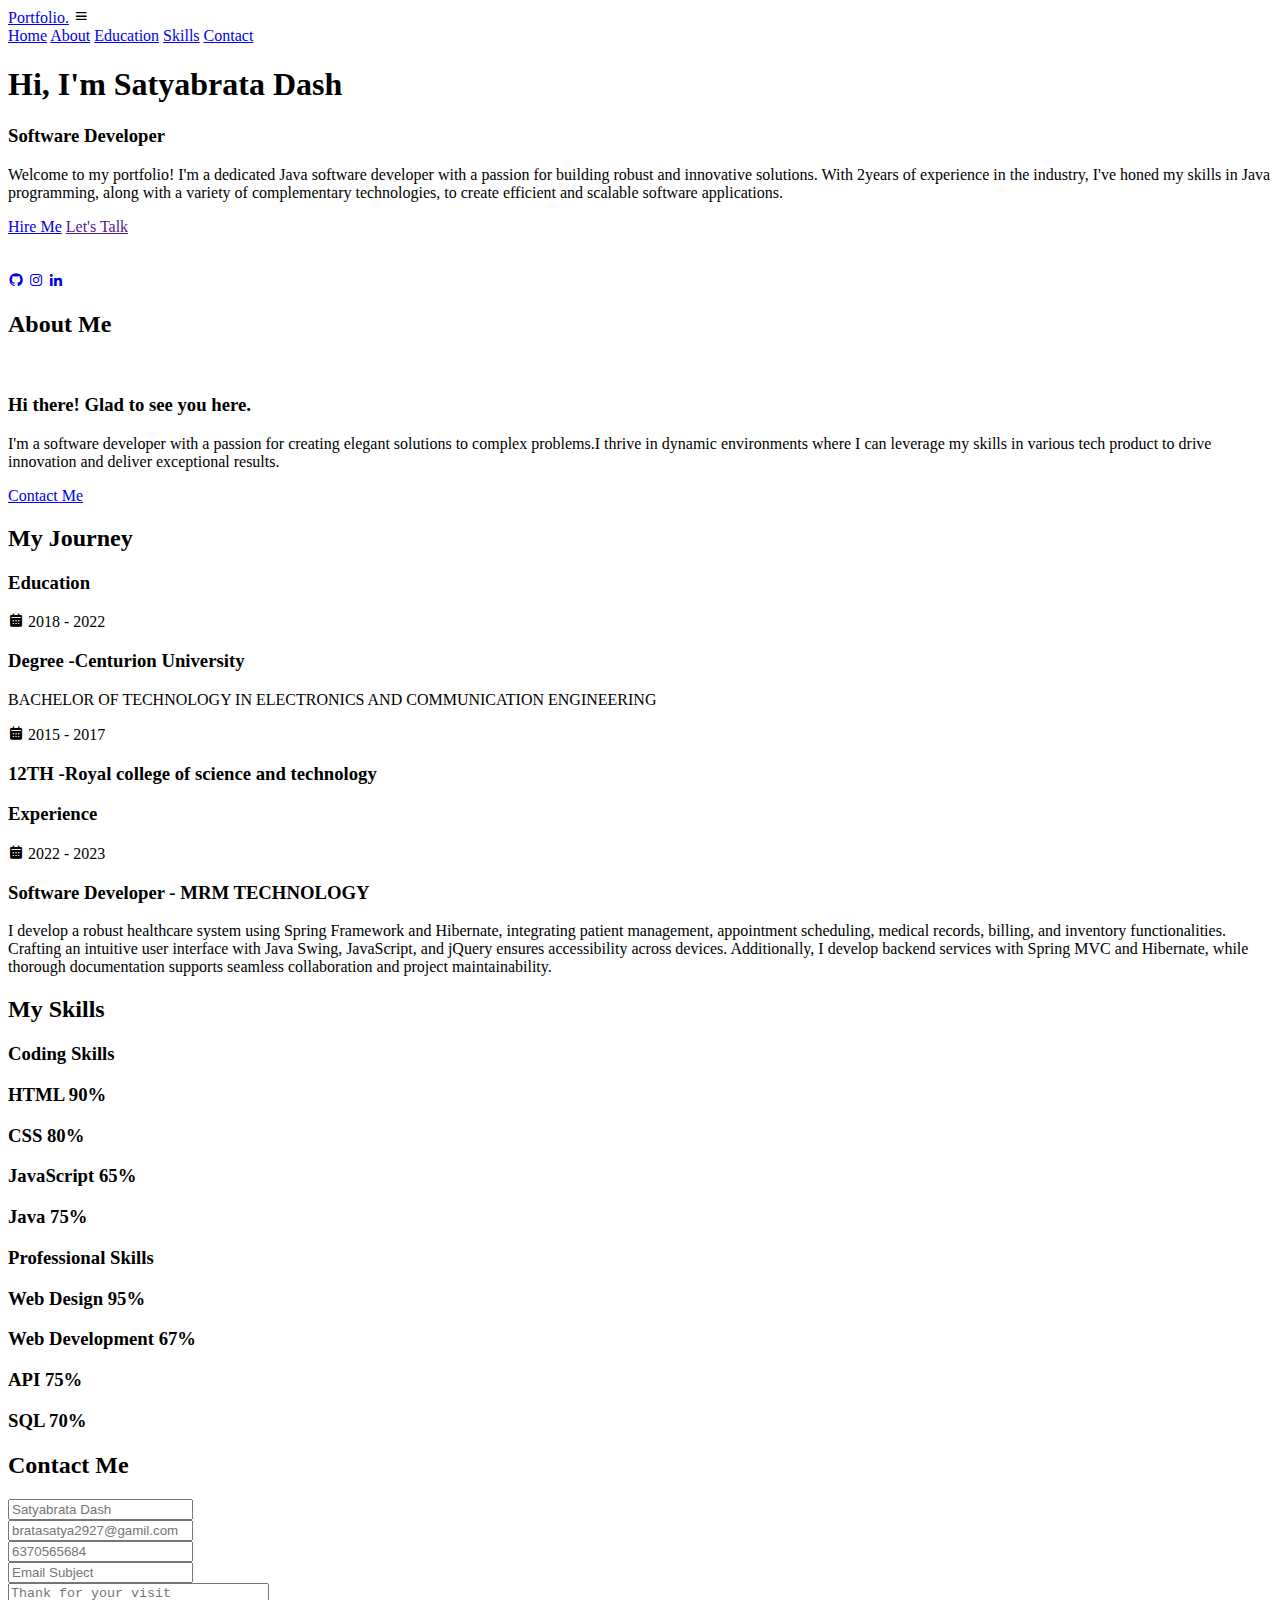
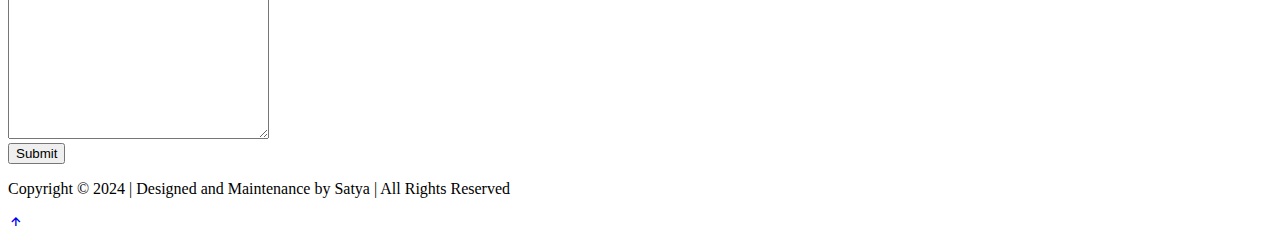
==== index.html @ 070aeceb "added" ====
<!DOCTYPE html>
<html lang="en">

<head>
    <meta charset="UTF-8">
    <meta http-equiv="X-UA-Compatible" content="IE=edge">
    <meta name="viewport" content="width=device-width, initial-scale=1.0">
    <title>Responsive Personal Potfolio</title>

    <link rel="stylesheet" href="style.css">

    <!-- box icons -->
    <link href='https://unpkg.com/boxicons@2.1.4/css/boxicons.min.css' rel='stylesheet'>
</head>

<body>

    <!-- header design -->
    <header class="header">
        <a href="#" class="logo">Portfolio.<span class="animate" style="--i:1;"></span></a>

        <div class="bx bx-menu" id="menu-icon"><span class="animate" style="--i:2;"></span></div>

        <nav class="navbar">
            <a href="#home" class="active">Home</a>
            <a href="#about">About</a>
            <a href="#education">Education</a>
            <a href="#skills">Skills</a>
            <a href="#contact">Contact</a>

            <span class="active-nav"></span>
            <span class="animate" style="--i:2;"></span>
        </nav>
    </header>

    <!-- home section design -->
    <section class="home show-animate" id="home">
        <div class="home-content">
            <h1>Hi, I'm <span>Satyabrata Dash</span><span class="animate" style="--i:2;"></span></h1>
            <div class="text-animate">
                <h3>Software Developer</h3>
                <span class="animate" style="--i:3;"></span>
               
            </div>
            <p>Welcome to my portfolio! I'm a dedicated Java software developer with a passion for building robust and innovative solutions. With 2years of experience in the industry, I've honed my skills in Java programming, along with a variety of complementary technologies, to create efficient and scalable software applications.
                <span class="animate" style="--i:4;"></span>
            </p>

            <div class="btn-box">
                <a href="images/resume.jpg" class="btn">Hire Me</a>
                <a href="" class="btn">Let's Talk</a>
                <span class="animate" style="--i:5;"></span>
            </div>
        </div>
        <br> <br>

        <div class="home-sci">
            <a href="https://github.com/Satya2929"><i class='bx bxl-github'></i></a>
            <a href="https://www.instagram.com/?hl=en"><i class='bx bxl-instagram'></i></a>
            <a href="https://www.linkedin.com/in/satyabrata-dash-37605822b/"><i class='bx bxl-linkedin'></i></a>
            <span class="animate" style="--i:6;"></span>
        </div>

        <div class="home-imgHover"></div>
        <span class="animate home-img" style="--i:7;"></span>
    </section>

    <!-- about section design -->
    <section class="about" id="about">
        <h2 class="heading">About <span>Me</span><span class="animate scroll" style="--i:1;"></span></h2>

        <div class="about-img">
            <img src="images/sa.jpg" alt="">
            <span class="circle-spin"></span>
            <span class="animate scroll" style="--i:2;"></span>
        </div>

        <div class="about-content">
            <h3>Hi there! Glad to see you here.<span class="animate scroll" style="--i:3;"></span></h3>
            <p>I'm a software developer with a passion for creating elegant solutions to complex problems.I thrive in dynamic environments where I can leverage my skills in various tech product  to drive innovation and deliver exceptional results.
                <span class="animate scroll" style="--i:4;"></span>
            </p>

            <div class="btn-box btns">
                <a href="#contact" class="btn">Contact Me</a>
                <span class="animate scroll" style="--i:5;"></span>
            </div>
        </div>
    </section>

    <!-- education section design -->
    <section class="education" id="education">
        <h2 class="heading">My <span>Journey</span><span class="animate scroll" style="--i:1;"></span></h2>

        <div class="education-row">
            <div class="education-column">
                <h3 class="title">Education<span class="animate scroll" style="--i:2;"></span></h3>

                <div class="education-box">
                    <div class="education-content">
                        <div class="content">
                            <div class="year"><i class='bx bxs-calendar'></i> 2018 - 2022</div>
                            <h3> Degree -Centurion University</h3>
                            <p>BACHELOR OF TECHNOLOGY IN ELECTRONICS AND COMMUNICATION ENGINEERING </p>
                        </div>
                    </div>

                    <div class="education-content">
                        <div class="content">
                            <div class="year"><i class='bx bxs-calendar'></i> 2015 - 2017</div>
                            <h3>12TH -Royal college of science and technology</h3>
                            
                        </div>
                    </div>

                  

                    <span class="animate scroll" style="--i:3;"></span>
                </div>
            </div>

            <div class="education-column">
                <h3 class="title">Experience<span class="animate scroll" style="--i:5;"></span></h3>

                <div class="education-box">
                    <div class="education-content">
                        <div class="content">
                            <div class="year"><i class='bx bxs-calendar'></i> 2022 - 2023</div>
                            <h3>Software Developer - MRM TECHNOLOGY</h3>
                            <p>I develop a robust healthcare system using Spring Framework and Hibernate, integrating patient management, appointment scheduling, medical records, billing, and inventory functionalities. Crafting an intuitive user interface with Java Swing, JavaScript, and jQuery ensures accessibility across devices. Additionally, I develop backend services with Spring MVC and Hibernate, while thorough documentation supports seamless collaboration and project maintainability.</p>
                        </div>
                    </div>


                    <span class="animate scroll" style="--i:6;"></span>
                </div>
            </div>
        </div>
    </section>

    <!-- skills section design -->
    <section class="skills" id="skills">
        <h2 class="heading">My <span>Skills</span><span class="animate scroll" style="--i:1;"></span></h2>

        <div class="skills-row">
            <div class="skills-column">
                <h3 class="title">Coding Skills<span class="animate scroll" style="--i:2;"></span></h3>

                <div class="skills-box">
                    <div class="skills-content">
                        <div class="progress">
                            <h3>HTML <span>90%</span></h3>
                            <div class="bar"><span></span></div>
                        </div>

                        <div class="progress">
                            <h3>CSS <span>80%</span></h3>
                            <div class="bar"><span></span></div>
                        </div>

                        <div class="progress">
                            <h3>JavaScript <span>65%</span></h3>
                            <div class="bar"><span></span></div>
                        </div>

                        <div class="progress">
                            <h3>Java <span>75%</span></h3>
                            <div class="bar"><span></span></div>
                        </div>
                    </div>

                    <span class="animate scroll" style="--i:3;"></span>
                </div>
            </div>

            <div class="skills-column">
                <h3 class="title">Professional Skills<span class="animate scroll" style="--i:5;"></span></h3>

                <div class="skills-box">
                    <div class="skills-content">
                        <div class="progress">
                            <h3>Web Design <span>95%</span></h3>
                            <div class="bar"><span></span></div>
                        </div>

                        <div class="progress">
                            <h3>Web Development <span>67%</span></h3>
                            <div class="bar"><span></span></div>
                        </div>

                        <div class="progress">
                            <h3>API <span>75%</span></h3>
                            <div class="bar"><span></span></div>
                        </div>

                        <div class="progress">
                            <h3>SQL <span>70%</span></h3>
                            <div class="bar"><span></span></div>
                        </div>
                    </div>

                    <span class="animate scroll" style="--i:6;"></span>
                </div>
            </div>
        </div>
    </section>

    <!-- contact section design -->
    <section class="contact" id="contact">
        <h2 class="heading">Contact <span>Me</span><span class="animate scroll" style="--i:1;"></span></h2>

        <form action="#">
            <div class="input-box">
                <div class="input-field">
                    <input type="text" placeholder="Satyabrata Dash" required>
                    <span class="focus"></span>
                </div>
                <div class="input-field">
                    <input type="text" placeholder="bratasatya2927@gamil.com" required>
                    <span class="focus"></span>
                </div>

                <span class="animate scroll" style="--i:3;"></span>
            </div>
            <div class="input-box">
                <div class="input-field">
                    <input type="number" placeholder="6370565684" required>
                    <span class="focus"></span>
                </div>
                <div class="input-field">
                    <input type="text" placeholder="Email Subject" required>
                    <span class="focus"></span>
                </div>

                <span class="animate scroll" style="--i:5;"></span>
            </div>

            <div class="textarea-field">
                <textarea name="" id="" cols="30" rows="10" placeholder="Thank for your visit " required></textarea>
                <span class="focus"></span>

                <span class="animate scroll" style="--i:7;"></span>
            </div>

            <div class="btn-box btns">
                <button type="submit" class="btn">Submit</button>

                <span class="animate scroll" style="--i:9;"></span>
            </div>
        </form>
    </section>

    <!-- footer design -->
    <footer class="footer">
        <div class="footer-text">
            <p>Copyright &copy; 2024 | Designed and
                Maintenance by Satya | All
                Rights Reserved</p>

            <span class="animate scroll" style="--i:1;"></span>
        </div>

        <div class="footer-iconTop">
            <a href="#"><i class='bx bx-up-arrow-alt'></i></a>

            <span class="animate scroll" style="--i:3;"></span>
        </div>
    </footer>


    <script src="script.js"></script>
</body>

</html>
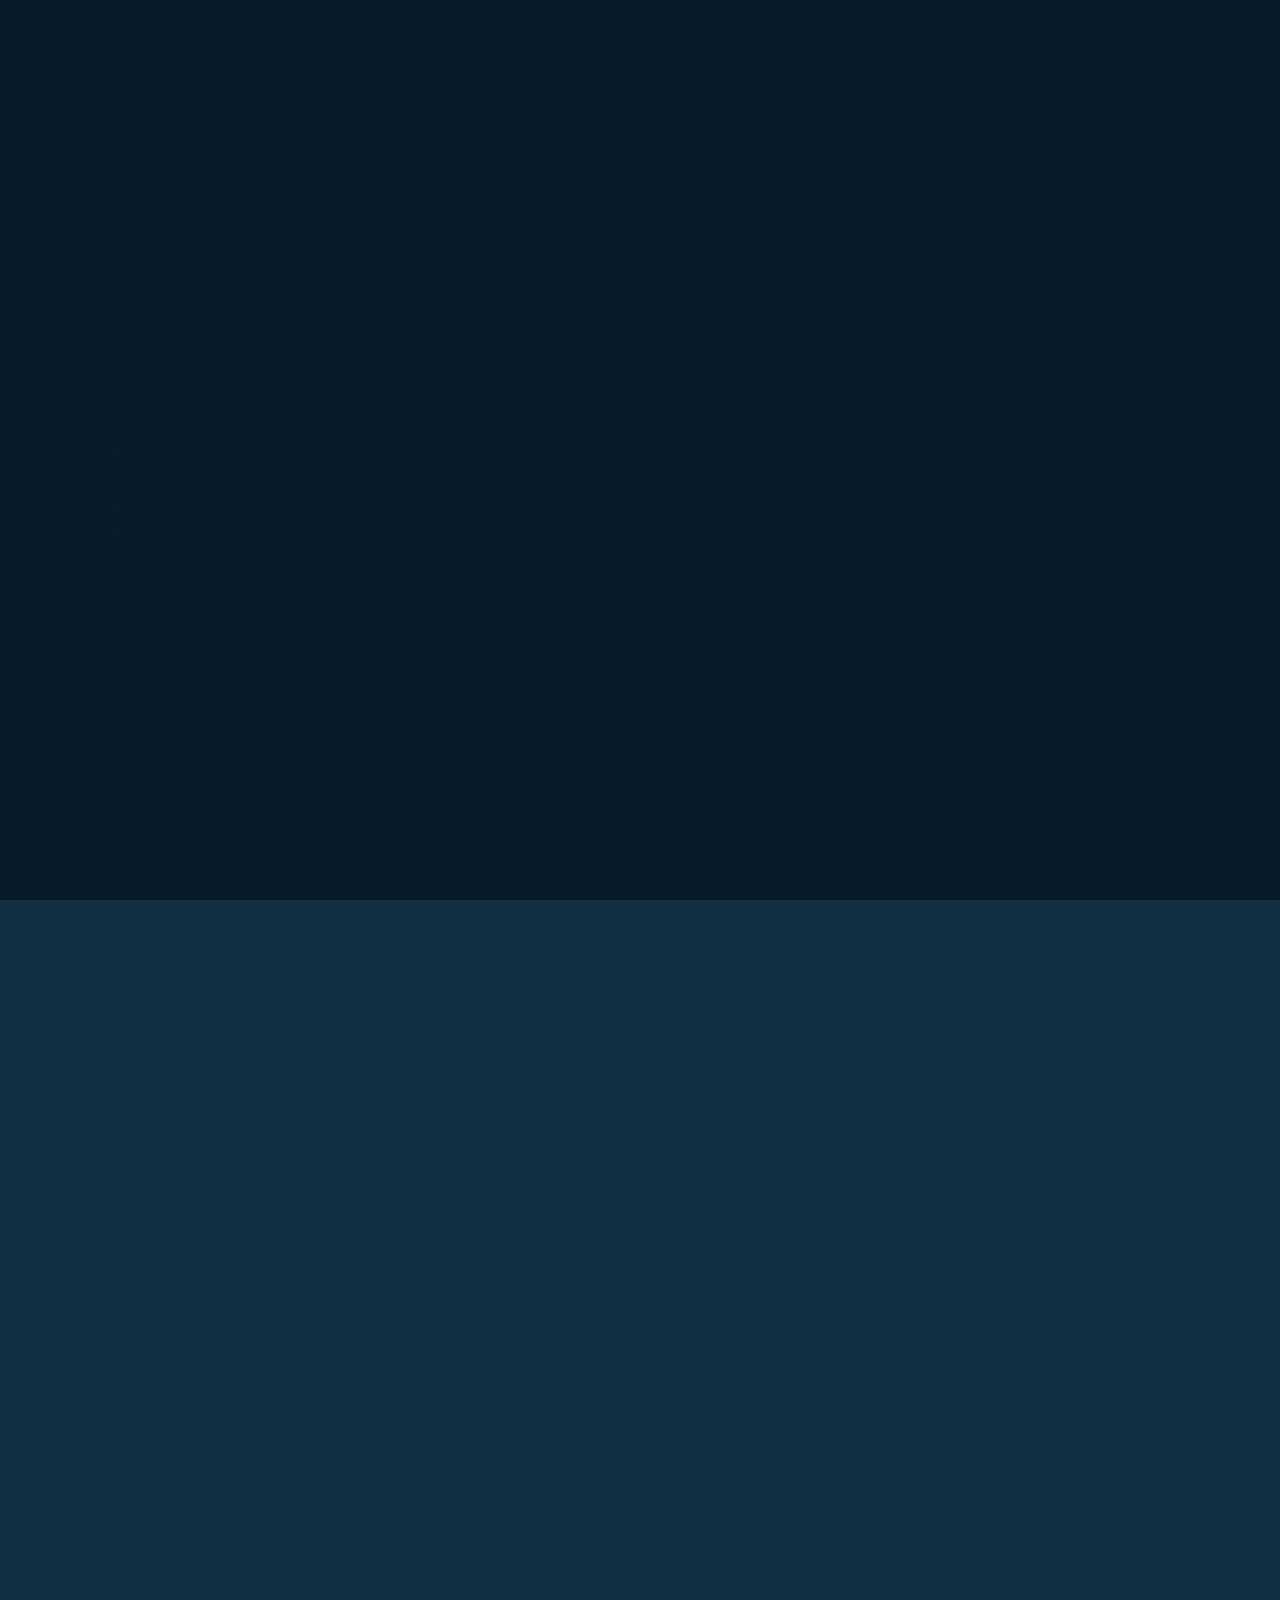
==== commit 7b66aee9: "Update index.html" ====
--- a/index.html
+++ b/index.html
@@ -47,7 +47,7 @@
             </p>
 
             <div class="btn-box">
-                <a href="images/resume.jpg" class="btn">Hire Me</a>
+                <a href="/images/resume.jpg" class="btn">Hire Me</a>
                 <a href="" class="btn">Let's Talk</a>
                 <span class="animate" style="--i:5;"></span>
             </div>
@@ -70,7 +70,7 @@
         <h2 class="heading">About <span>Me</span><span class="animate scroll" style="--i:1;"></span></h2>
 
         <div class="about-img">
-            <img src="images/sa.jpg" alt="">
+            <img src="/images/sa.jpg" alt="">
             <span class="circle-spin"></span>
             <span class="animate scroll" style="--i:2;"></span>
         </div>
@@ -271,4 +271,4 @@
     <script src="script.js"></script>
 </body>
 
-</html>+</html>
--- a/style.css
+++ b/style.css
@@ -0,0 +1,962 @@
+@import url('https://fonts.googleapis.com/css2?family=Poppins:wght@300;400;500;600;800;900&display=swap');
+
+* {
+    margin: 0;
+    padding: 0;
+    box-sizing: border-box;
+    text-decoration: none;
+    border: none;
+    outline: none;
+    scroll-behavior: smooth;
+    font-family: 'Poppins', sans-serif;
+}
+
+:root {
+    --bg-color: #081b29;
+    --second-bg-color: #112e42;
+    --text-color: #ededed;
+    --main-color: #00abf0;
+}
+
+html {
+    font-size: 62.5%;
+    overflow-x: hidden;
+}
+
+body {
+    background: var(--bg-color);
+    color: var(--text-color);
+}
+
+.header {
+    position: fixed;
+    top: 0;
+    left: 0;
+    width: 100%;
+    padding: 2rem 9%;
+    background: transparent;
+    display: flex;
+    justify-content: space-between;
+    align-items: center;
+    z-index: 100;
+    transition: .3s;
+}
+
+.header.sticky {
+    background: var(--bg-color);
+}
+
+.logo {
+    position: relative;
+    font-size: 2.5rem;
+    color: var(--text-color);
+    font-weight: 600;
+}
+
+.navbar {
+    position: relative;
+}
+
+.navbar a {
+    font-size: 1.7rem;
+    color: var(--text-color);
+    font-weight: 500;
+    margin-left: 3.5rem;
+    transition: .3s;
+}
+
+.navbar a:hover,
+.navbar a.active {
+    color: var(--main-color);
+}
+
+#menu-icon {
+    position: relative;
+    font-size: 3.6rem;
+    color: var(--text-color);
+    cursor: pointer;
+    display: none;
+}
+
+section {
+    min-height: 100vh;
+    padding: 10rem 9% 2rem;
+}
+
+.home {
+    display: flex;
+    align-items: center;
+    padding: 0 9%;
+    background: url('/images/home.jpg') no-repeat;
+
+    background-position: center;
+}
+
+.home-content {
+    max-width: 60rem;
+    z-index: 99;
+}
+
+.home-content h1 {
+    position: relative;
+    display: inline-block;
+    font-size: 5.12rem; /* change here */
+    font-weight: 700;
+    line-height: 1.3;
+}
+
+.home-content h1 span {
+    color: var(--text-color);
+}
+
+.home-content .text-animate {
+    position: relative;
+    width: 32.8rem;
+}
+
+.home-content .text-animate h3 {
+    /* change here */
+    font-size: 3.05rem;
+    font-weight: 700;
+    color: transparent;
+    -webkit-text-stroke: .7px var(--main-color);
+    background-image: linear-gradient(var(--main-color), var(--main-color));
+    background-repeat: no-repeat;
+    -webkit-background-clip: text;
+    background-position: -33rem 0;
+}
+
+.home.show-animate .home-content .text-animate h3 {
+    animation: homeBgText 6s linear infinite;
+    animation-delay: 2s;
+}
+
+.home-content .text-animate h3::before {
+    content: '';
+    position: absolute;
+    top: 0;
+    left: 0;
+    width: 0;
+    height: 100%;
+    border-right: 2px solid var(--main-color);
+    z-index: -1;
+}
+
+.home.show-animate .home-content .text-animate h3::before {
+    animation: homeCursorText 6s linear infinite;
+    animation-delay: 2s;
+}
+
+.home-content p {
+    position: relative;
+    font-size: 1.6rem;
+    margin: 2rem 0 4rem;
+}
+
+.btn-box {
+    position: relative;
+    display: flex;
+    justify-content: space-between;
+    width: 34.5rem;
+    height: 4rem;
+}
+
+.btn-box .btn {
+    position: relative;
+    display: inline-flex;
+    justify-content: center;
+    align-items: center;
+    width: 13rem;
+    height: 100%;
+    background: var(--main-color);
+    border: .2rem solid var(--main-color);
+    border-radius: .8rem;
+    font-size: 1.8rem;
+    font-weight: 600;
+    letter-spacing: .1rem;
+    color: var(--bg-color);
+    z-index: 1;
+    overflow: hidden;
+    transition: .5s;
+}
+
+.btn-box .btn:hover {
+    color: var(--main-color);
+}
+
+.btn-box .btn:nth-child(2) {
+    background: transparent;
+    color: var(--main-color);
+}
+
+.btn-box .btn:nth-child(2):hover {
+    color: var(--bg-color);
+}
+
+.btn-box .btn:nth-child(2)::before {
+    background: var(--main-color);
+}
+
+.btn-box .btn::before {
+    content: '';
+    position: absolute;
+    top: 0;
+    left: 0;
+    width: 0;
+    height: 100%;
+    background: var(--bg-color);
+    z-index: -1;
+    transition: .5s;
+}
+
+.btn-box .btn:hover::before {
+    width: 100%;
+}
+
+.home-sci {
+    position: absolute;
+    bottom: 4rem;
+    width: 170px;
+    display: flex;
+    justify-content: space-between;
+}
+
+.home-sci a {
+    position: relative;
+    display: inline-flex;
+    justify-content: center;
+    align-items: center;
+    width: 40px;
+    height: 40px;
+    background: transparent;
+    border: .2rem solid var(--main-color);
+    border-radius: 50%;
+    font-size: 20px;
+    color: var(--main-color);
+    z-index: 1;
+    overflow: hidden;
+    transition: .5s;
+}
+
+.home-sci a:hover {
+    color: var(--bg-color);
+}
+
+.home-sci a::before {
+    content: '';
+    position: absolute;
+    top: 0;
+    left: 0;
+    width: 0;
+    height: 100%;
+    background: var(--main-color);
+    z-index: -1;
+    transition: .5s;
+}
+
+.home-sci a:hover::before {
+    width: 100%;
+}
+
+.home-imgHover {
+    position: absolute;
+    top: 0;
+    right: 0;
+    width: 45%;
+    height: 100%;
+    background: transparent;
+    transition: 3s;
+}
+
+.home-imgHover:hover {
+    background: var(--bg-color);
+    opacity: .8;
+}
+
+.about {
+    display: flex;
+    justify-content: center;
+    align-items: center;
+    flex-direction: column;
+    gap: 2rem;
+    background: var(--second-bg-color);
+    padding-bottom: 6rem;
+}
+
+.heading {
+    position: relative;
+    font-size: 5rem;
+    margin-bottom: 3rem;
+    text-align: center;
+}
+
+span {
+    color: var(--main-color);
+}
+
+.about-img {
+    position: relative;
+    width: 25rem;
+    height: 25rem;
+    border-radius: 50%;
+    display: flex;
+    justify-content: center;
+    align-items: center;
+}
+
+.about-img img {
+    width: 90%;
+    border-radius: 50%;
+    border: .2rem solid var(--main-color);
+}
+
+.about-img .circle-spin {
+    position: absolute;
+    top: 50%;
+    left: 50%;
+    transform: translate(-50%, -50%) rotate(0);
+    width: 100%;
+    height: 100%;
+    border-radius: 50%;
+    border-top: .2rem solid var(--second-bg-color);
+    border-bottom: .2rem solid var(--second-bg-color);
+    border-left: .2rem solid var(--main-color);
+    border-right: .2rem solid var(--main-color);
+    animation: aboutSpinner 8s linear infinite;
+}
+
+.about-content {
+    text-align: center;
+}
+
+.about-content h3 {
+    position: relative;
+    display: inline-block;
+    font-size: 2.6rem;
+}
+
+.about-content p {
+    position: relative;
+    font-size: 1.6rem;
+    margin: 2rem 0 3rem;
+}
+
+.btn-box.btns {
+    display: inline-block;
+    width: 15rem;
+}
+
+.btn-box.btns a::before {
+    background: var(--second-bg-color);
+}
+
+.education {
+    display: flex;
+    justify-content: center;
+    align-items: center;
+    flex-direction: column;
+    min-height: auto;
+    padding-bottom: 5rem;
+}
+
+.education .education-row {
+    display: flex;
+    flex-wrap: wrap;
+    gap: 5rem;
+}
+
+.education-row .education-column {
+    flex: 1 1 40rem;
+}
+
+.education-column .title {
+    position: relative;
+    display: inline-block;
+    font-size: 2.5rem;
+    margin: 0 0 1.5rem 2rem;
+}
+
+.education-column .education-box {
+    position: relative;
+    border-left: .2rem solid var(--main-color);
+}
+
+.education-box .education-content {
+    position: relative;
+    padding-left: 2rem;
+}
+
+.education-box .education-content::before {
+    content: '';
+    position: absolute;
+    top: 0;
+    left: -1.1rem;
+    width: 2rem;
+    height: 2rem;
+    background: var(--main-color);
+    border-radius: 50%;
+}
+
+.education-content .content {
+    position: relative;
+    padding: 1.5rem;
+    border: .2rem solid var(--main-color);
+    border-radius: .6rem;
+    margin-bottom: 2rem;
+    overflow: hidden;
+}
+
+.education-content .content::before {
+    content: '';
+    position: absolute;
+    top: 0;
+    left: 0;
+    width: 0;
+    height: 100%;
+    background: var(--second-bg-color);
+    z-index: -1;
+    transition: .5s;
+}
+
+.education-content .content:hover::before {
+    width: 100%;
+}
+
+.education-content .content .year {
+    font-size: 1.5rem;
+    color: var(--main-color);
+    padding-bottom: .5rem;
+}
+
+.education-content .content .year i {
+    padding-right: .5rem;
+}
+
+.education-content .content h3 {
+    font-size: 2rem;
+}
+
+.education-content .content p {
+    font-size: 1.6rem;
+    padding-top: .5rem;
+}
+
+.skills {
+    min-height: auto;
+    padding-bottom: 7rem;
+    background: var(--second-bg-color);
+}
+
+.skills h2 {
+    display: inline-block;
+    left: 50%;
+    transform: translateX(-50%);
+}
+
+.skills .skills-row {
+    display: flex;
+    flex-wrap: wrap;
+    gap: 5rem;
+}
+
+.skills-row .skills-column {
+    flex: 1 1 40rem;
+}
+
+.skills-column .title {
+    position: relative;
+    display: inline-block;
+    font-size: 2.5rem;
+    margin: 0 0 1.5rem;
+}
+
+.skills-column .skills-box {
+    position: relative;
+}
+
+.skills-box .skills-content {
+    position: relative;
+    border: .2rem solid var(--main-color);
+    border-radius: .6rem;
+    padding: .5rem 1.5rem;
+    z-index: 1;
+    overflow: hidden;
+}
+
+.skills-box .skills-content::before {
+    content: '';
+    position: absolute;
+    top: 0;
+    left: 0;
+    width: 0;
+    height: 100%;
+    background: var(--bg-color);
+    z-index: -1;
+    transition: .5s;
+}
+
+.skills-box .skills-content:hover::before {
+    width: 100%;
+}
+
+.skills-content .progress {
+    padding: 1rem 0;
+}
+
+.skills-content .progress h3 {
+    font-size: 1.7rem;
+    display: flex;
+    justify-content: space-between;
+}
+
+.skills-content .progress h3 span {
+    color: var(--text-color);
+}
+
+.skills-content .progress .bar {
+    height: 2.5rem;
+    border-radius: .6rem;
+    border: .2rem solid var(--main-color);
+    padding: .5rem;
+    margin: 1rem 0;
+}
+
+.skills-content .progress .bar span {
+    display: block;
+    height: 100%;
+    border-radius: .3rem;
+    background: var(--main-color);
+}
+
+.skills-column:nth-child(1) .skills-content .progress:nth-child(1) .bar span {
+    width: 90%;
+}
+
+.skills-column:nth-child(1) .skills-content .progress:nth-child(2) .bar span {
+    width: 80%;
+}
+
+.skills-column:nth-child(1) .skills-content .progress:nth-child(3) .bar span {
+    width: 65%;
+}
+
+.skills-column:nth-child(1) .skills-content .progress:nth-child(4) .bar span {
+    width: 75%;
+}
+
+.skills-column:nth-child(2) .skills-content .progress:nth-child(1) .bar span {
+    width: 95%;
+}
+
+.skills-column:nth-child(2) .skills-content .progress:nth-child(2) .bar span {
+    width: 67%;
+}
+
+.skills-column:nth-child(2) .skills-content .progress:nth-child(3) .bar span {
+    width: 85%;
+}
+
+.skills-column:nth-child(2) .skills-content .progress:nth-child(4) .bar span {
+    width: 60%;
+}
+
+.contact {
+    min-height: auto;
+    padding-bottom: 7rem;
+}
+
+.contact h2 {
+    display: inline-block;
+    left: 50%;
+    transform: translateX(-50%);
+}
+
+.contact form {
+    max-width: 70rem;
+    margin: 0 auto;
+    text-align: center;
+}
+
+.contact form .input-box {
+    position: relative;
+    display: flex;
+    justify-content: space-between;
+    flex-wrap: wrap;
+}
+
+.contact form .input-box .input-field {
+    position: relative;
+    width: 49%;
+    margin: .8rem 0;
+}
+
+.contact form .input-box .input-field input,
+.contact form .textarea-field textarea {
+    width: 100%;
+    height: 100%;
+    padding: 1.5rem;
+    font-size: 1.6rem;
+    color: var(--text-color);
+    background: transparent;
+    border-radius: .6rem;
+    border: .2rem solid var(--main-color);
+}
+
+.contact form .input-box .input-field input::placeholder,
+.contact form .textarea-field textarea::placeholder {
+    color: var(--text-color);
+}
+
+.contact form .focus {
+    position: absolute;
+    top: 0;
+    left: 0;
+    width: 0;
+    height: 100%;
+    background: var(--second-bg-color);
+    border-radius: .6rem;
+    z-index: -1;
+    transition: .5s;
+}
+
+.contact form .input-box .input-field input:focus~.focus,
+.contact form .input-box .input-field input:valid~.focus,
+.contact form .textarea-field textarea:focus~.focus,
+.contact form .textarea-field textarea:valid~.focus {
+    width: 100%;
+}
+
+.contact form .textarea-field {
+    position: relative;
+    margin: .8rem 0 2.7rem;
+    display: flex;
+}
+
+.contact form .textarea-field textarea {
+    resize: none;
+}
+
+.contact form .btn-box.btns .btn {
+    cursor: pointer;
+}
+
+.footer {
+    display: flex;
+    justify-content: space-between;
+    align-items: center;
+    flex-wrap: wrap;
+    padding: 2rem 9%;
+    background: var(--second-bg-color);
+}
+
+.footer-text,
+.footer-iconTop {
+    position: relative;
+}
+
+.footer-text p {
+    font-size: 1.6rem;
+}
+
+.footer-iconTop a {
+    position: relative;
+    display: inline-flex;
+    justify-content: center;
+    align-items: center;
+    padding: .8rem;
+    background: var(--main-color);
+    border: .2rem solid var(--main-color);
+    border-radius: .6rem;
+    z-index: 1;
+    overflow: hidden;
+}
+
+.footer-iconTop a::before {
+    content: '';
+    position: absolute;
+    top: 0;
+    left: 0;
+    width: 0;
+    height: 100%;
+    background: var(--second-bg-color);
+    z-index: -1;
+    transition: .5s;
+}
+
+.footer-iconTop a:hover::before {
+    width: 100%;
+}
+
+.footer-iconTop a i {
+    font-size: 2.4rem;
+    color: var(--bg-color);
+    transition: .5s;
+}
+
+.footer-iconTop a:hover i {
+    color: var(--main-color);
+}
+
+/* ANIMATION RELOAD AND SCROLL */
+.animate {
+    position: absolute;
+    top: 0;
+    right: 0;
+    width: 100%;
+    height: 100%;
+    background: var(--bg-color);
+    z-index: 98;
+}
+
+.animate.home-img {
+    width: 50%;
+}
+
+.logo .animate,
+.navbar .animate,
+#menu-icon .animate,
+.home.show-animate .animate {
+    animation: showRight 1s ease forwards;
+    animation-delay: calc(.3s * var(--i));
+}
+
+.animate.scroll {
+    transition: 1s ease;
+    transition-delay: calc(.3s / var(--i));
+    animation: none;
+}
+
+section:nth-child(odd) .animate.scroll,
+.footer .animate.scroll {
+    background: var(--second-bg-color);
+}
+
+.education .education-box .animate.scroll {
+    width: 105%;
+}
+
+.about.show-animate .animate.scroll,
+.education.show-animate .animate.scroll,
+.skills.show-animate .animate.scroll,
+.contact.show-animate .animate.scroll,
+.footer.show-animate .animate.scroll {
+    transition-delay: calc(.3s * var(--i));
+    width: 0;
+}
+
+::-moz-selection { /* Code for Firefox */
+    color: var(--second-bg-color);
+    background: var(--main-color);
+  }
+  
+::selection {
+    color: var(--second-bg-color);
+    background: var(--main-color);
+  }
+
+
+/* BREAKPOINTS */
+@media (max-width: 1200px) {
+    html {
+        font-size: 55%;
+    }
+}
+
+@media (max-width: 991px) {
+    .header {
+        padding: 2rem 4%;
+    }
+
+    section {
+        padding: 10rem 4% 2rem;
+    }
+
+    .home {
+        padding: 0 4%;
+    }
+
+    .footer {
+        padding: 2rem 4%;
+    }
+}
+
+@media (max-width: 850px) {
+    .animate.home-img {
+        width: 55%;
+    }
+}
+
+@media (max-width: 768px) {
+    .header {
+        background: var(--bg-color);
+    }
+
+    #menu-icon {
+        display: block;
+    }
+
+    .navbar {
+        position: absolute;
+        top: 100%;
+        left: -100%;
+        width: 100%;
+        padding: 1rem 4%;
+        background: var(--main-color);
+        box-shadow: 0 .5rem 1rem rgba(0, 0, 0, .2);
+        z-index: 1;
+        transition: .25s ease;
+        transition-delay: .25s;
+    }
+
+    .navbar.active {
+        left: 0;
+        transition-delay: 0s;
+    }
+
+    .navbar .active-nav {
+        position: absolute;
+        top: 0;
+        left: -100%;
+        width: 100%;
+        height: 100%;
+        background: var(--bg-color);
+        border-top: .1rem solid rgba(0, 0, 0, .2);
+        z-index: -1;
+        transition: .25s ease;
+        transition-delay: 0s;
+    }
+
+    .navbar.active .active-nav {
+        left: 0;
+        transition-delay: .25s;
+    }
+
+    .navbar a {
+        display: block;
+        font-size: 2rem;
+        margin: 3rem 0;
+        transform: translateX(-20rem);
+        transition: .25s ease;
+        transition-delay: 0s;
+    }
+
+    .navbar.active a {
+        transform: translateX(0);
+        transition-delay: .25s;
+    }
+
+    .home-imgHover {
+        pointer-events: none;
+        background: var(--bg-color);
+        opacity: .6;
+    }
+}
+
+@media (max-width: 520px) {
+    html {
+        font-size: 50%;
+    }
+
+    .home-content h1 {
+        display: flex;
+        flex-direction: column;
+    }
+
+    .home-sci {
+        width: 160px;
+    }
+
+    .home-sci a {
+        width: 38px;
+        height: 38px;
+    }
+}
+
+@media (max-width: 462px) {
+    .home-content h1 {
+        font-size: 5.2rem;
+    }
+
+    .education {
+        padding: 10rem 4% 5rem 5%;
+    }
+
+    .contact form .input-box .input-field {
+        width: 100%;
+    }
+
+    .footer {
+        flex-direction: column-reverse;
+    }
+
+    .footer p {
+        margin-top: 2rem;
+        text-align: center;
+    }
+}
+
+@media (max-width: 371px) {
+    .home {
+        justify-content: center;
+    }
+
+    .home-content {
+        display: flex;
+        align-items: center;
+        flex-direction: column;
+        text-align: center;
+    }
+
+    .home-content h1 {
+        font-size: 5rem;
+    }
+}
+
+
+/* KEYFRAMES ANIMATION */
+@keyframes homeBgText {
+
+    0%,
+    10%,
+    100% {
+        background-position: -33rem 0;
+    }
+
+    65%,
+    85% {
+        background-position: 0 0;
+    }
+}
+
+@keyframes homeCursorText {
+
+    0%,
+    10%,
+    100% {
+        width: 0;
+    }
+
+    65%,
+    78%,
+    85% {
+        width: 100%;
+        opacity: 1;
+    }
+
+    75%,
+    81% {
+        opacity: 0;
+    }
+}
+
+@keyframes aboutSpinner {
+    100% {
+        transform: translate(-50%, -50%) rotate(360deg);
+    }
+}
+
+@keyframes showRight {
+    100% {
+        width: 0;
+    }
+}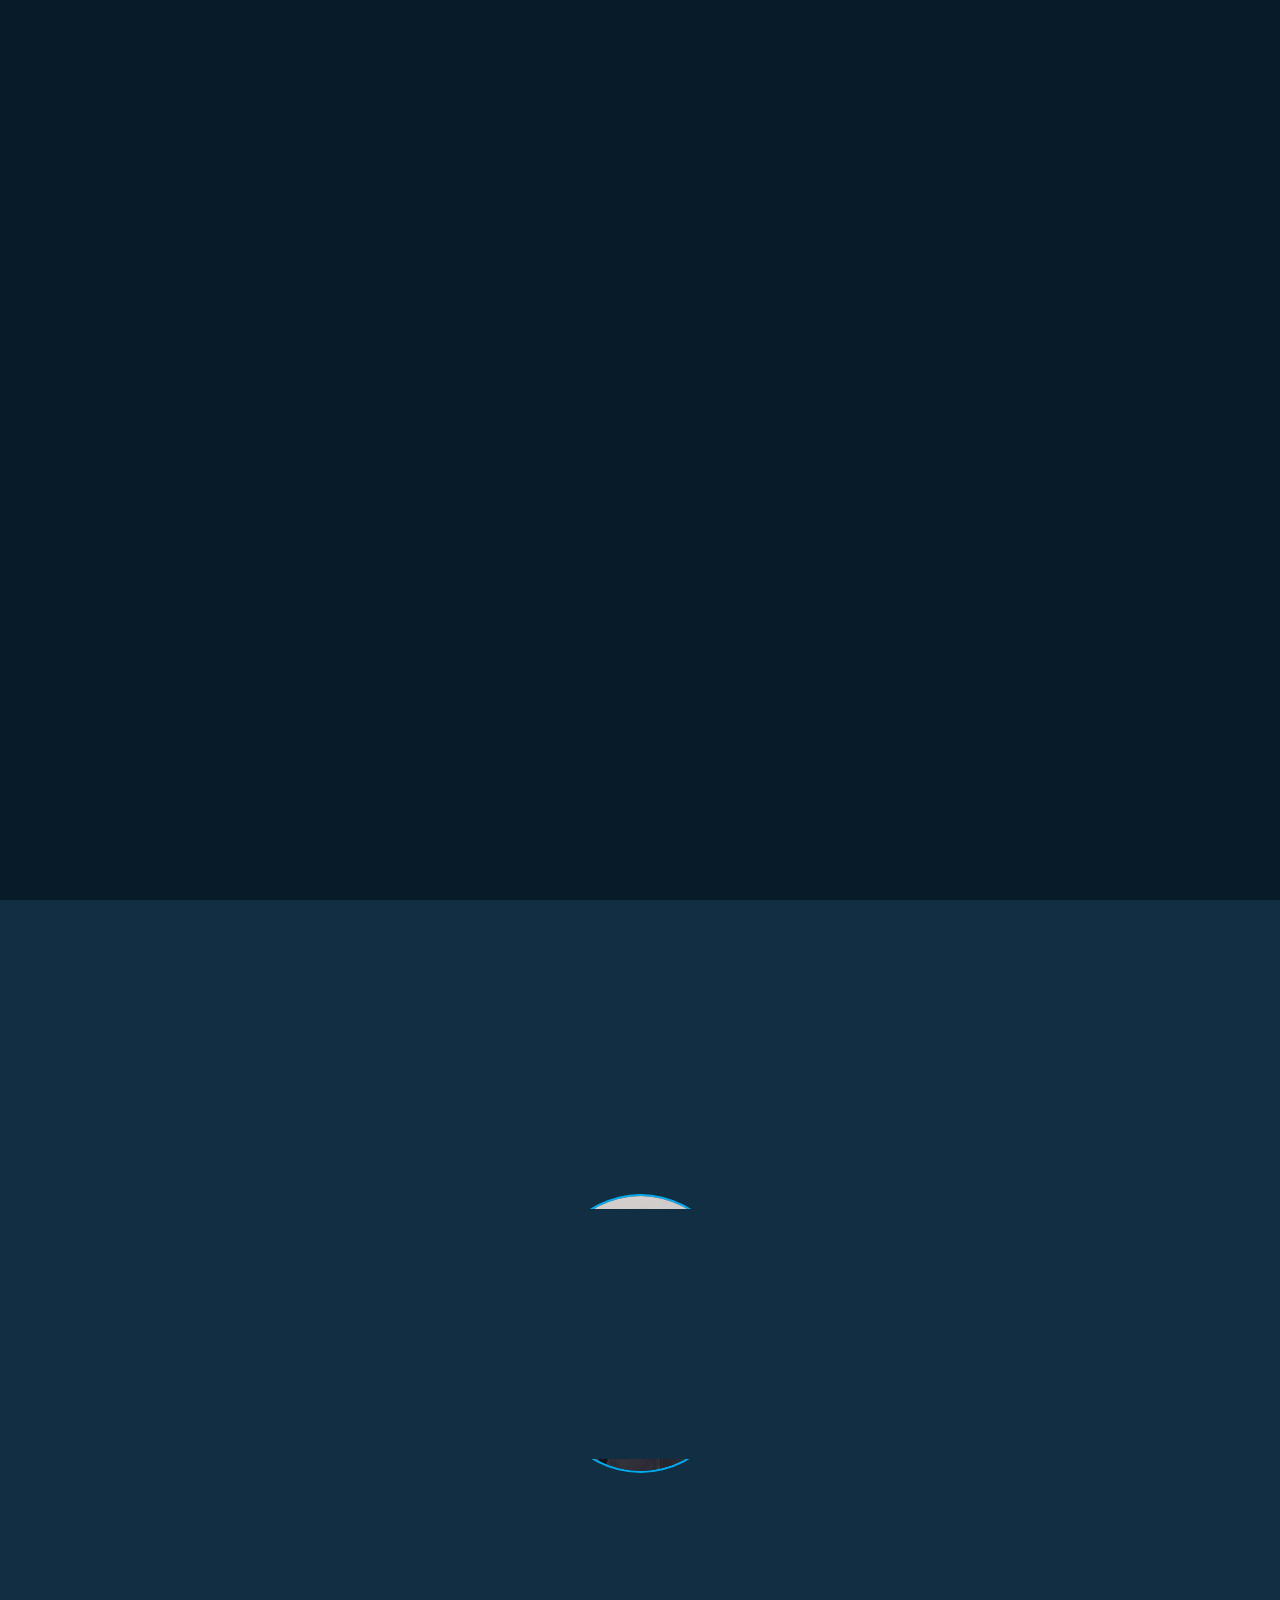
==== commit 421428b3: "Update index.html" ====
--- a/index.html
+++ b/index.html
@@ -47,7 +47,7 @@
             </p>
 
             <div class="btn-box">
-                <a href="/images/resume.jpg" class="btn">Hire Me</a>
+                <a href="resume.jpg" class="btn">Hire Me</a>
                 <a href="" class="btn">Let's Talk</a>
                 <span class="animate" style="--i:5;"></span>
             </div>
@@ -70,7 +70,7 @@
         <h2 class="heading">About <span>Me</span><span class="animate scroll" style="--i:1;"></span></h2>
 
         <div class="about-img">
-            <img src="/images/sa.jpg" alt="">
+            <img src="sa.JPG" alt="">
             <span class="circle-spin"></span>
             <span class="animate scroll" style="--i:2;"></span>
         </div>
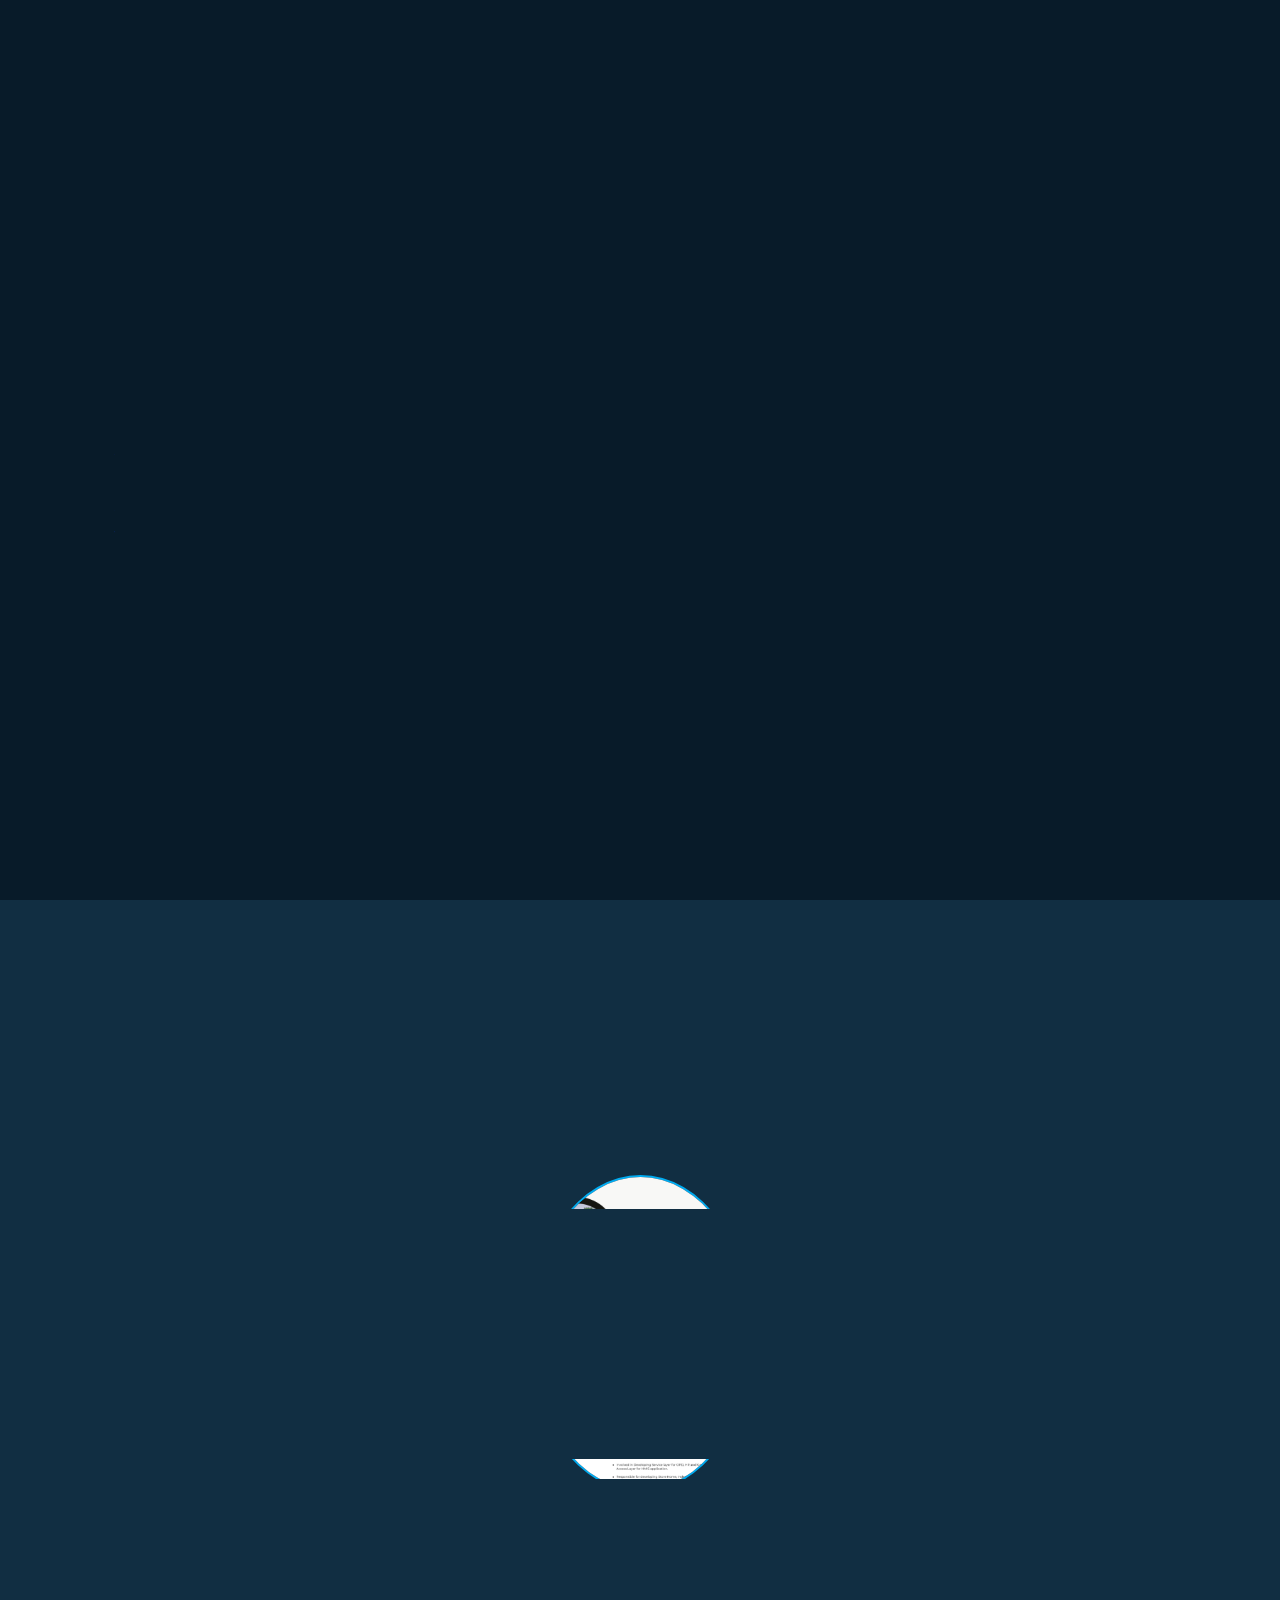
==== commit bfc768a0: "Update index.html" ====
--- a/index.html
+++ b/index.html
@@ -70,7 +70,7 @@
         <h2 class="heading">About <span>Me</span><span class="animate scroll" style="--i:1;"></span></h2>
 
         <div class="about-img">
-            <img src="sa.JPG" alt="">
+            <img src="resume.jpg" alt=" not working">
             <span class="circle-spin"></span>
             <span class="animate scroll" style="--i:2;"></span>
         </div>
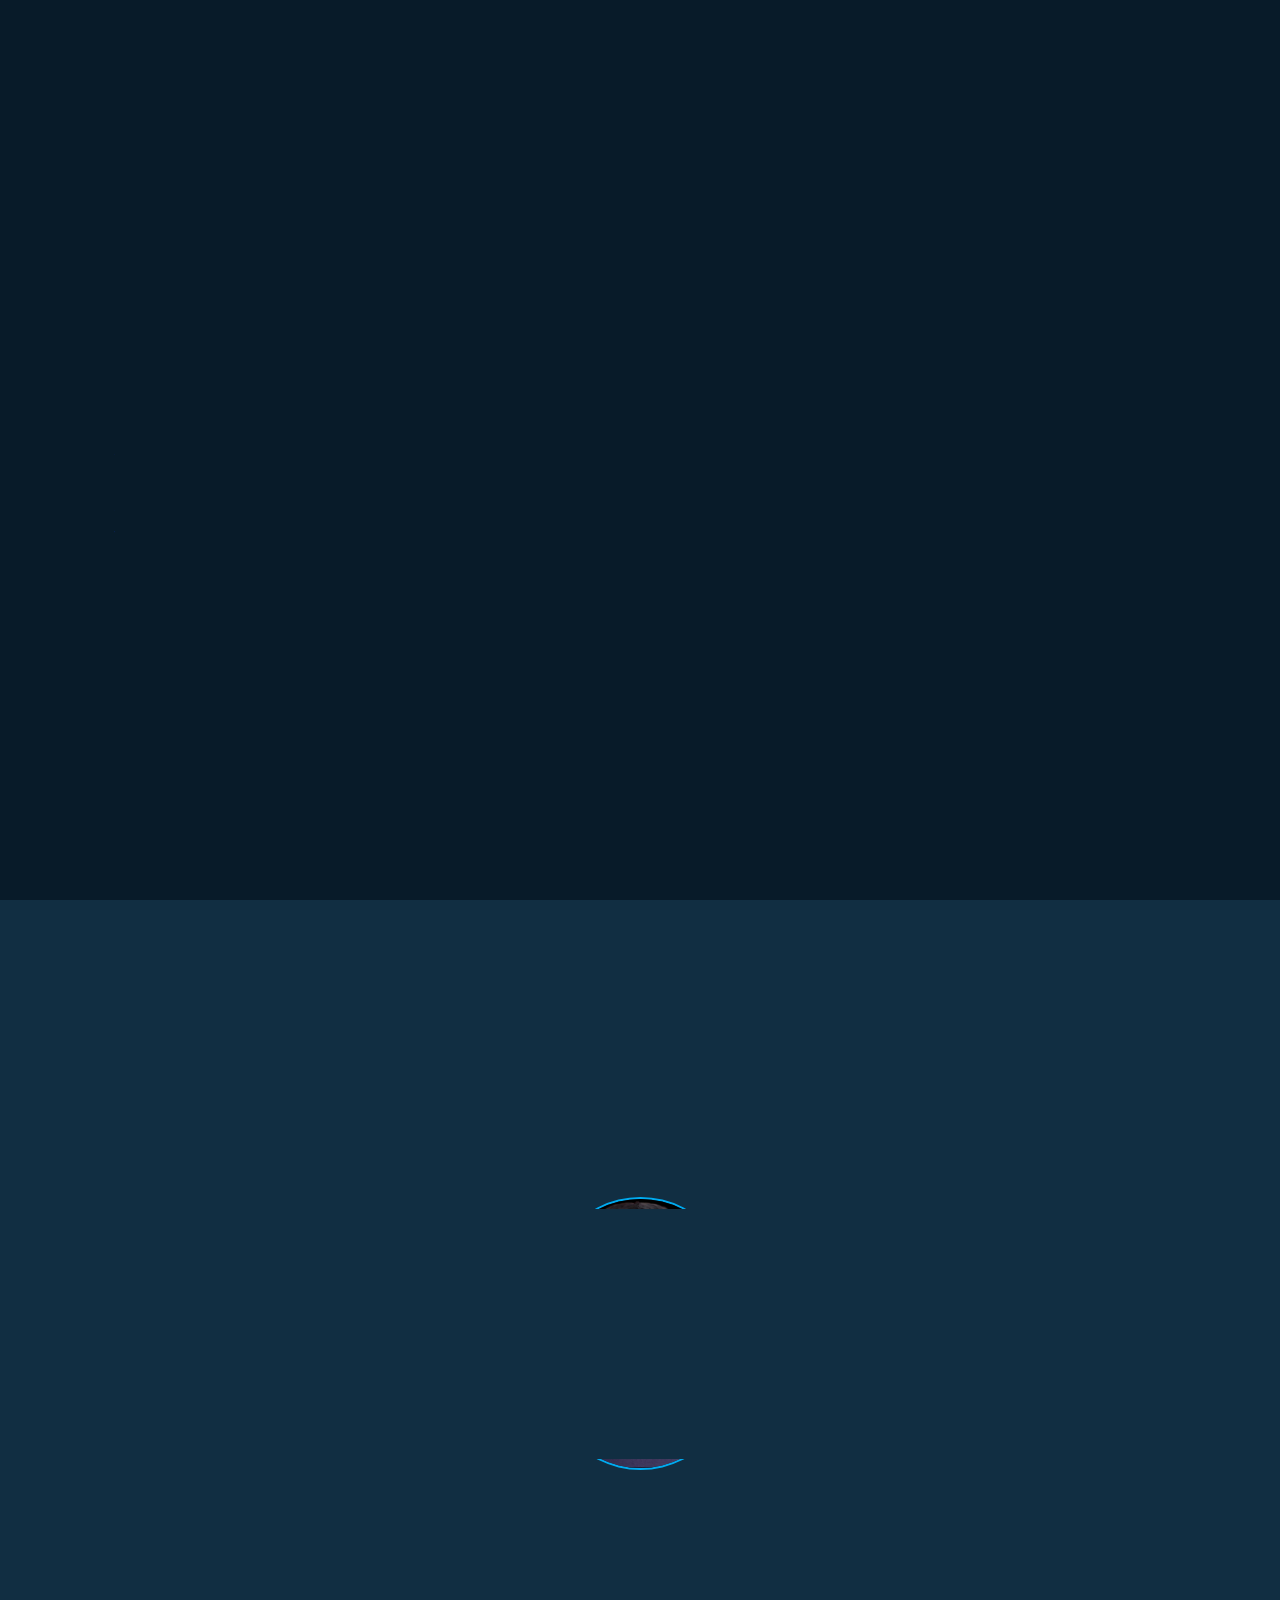
==== commit 3e45b685: "Update index.html" ====
--- a/index.html
+++ b/index.html
@@ -70,7 +70,7 @@
         <h2 class="heading">About <span>Me</span><span class="animate scroll" style="--i:1;"></span></h2>
 
         <div class="about-img">
-            <img src="resume.jpg" alt=" not working">
+            <img src="sq.png" alt=" not working">
             <span class="circle-spin"></span>
             <span class="animate scroll" style="--i:2;"></span>
         </div>
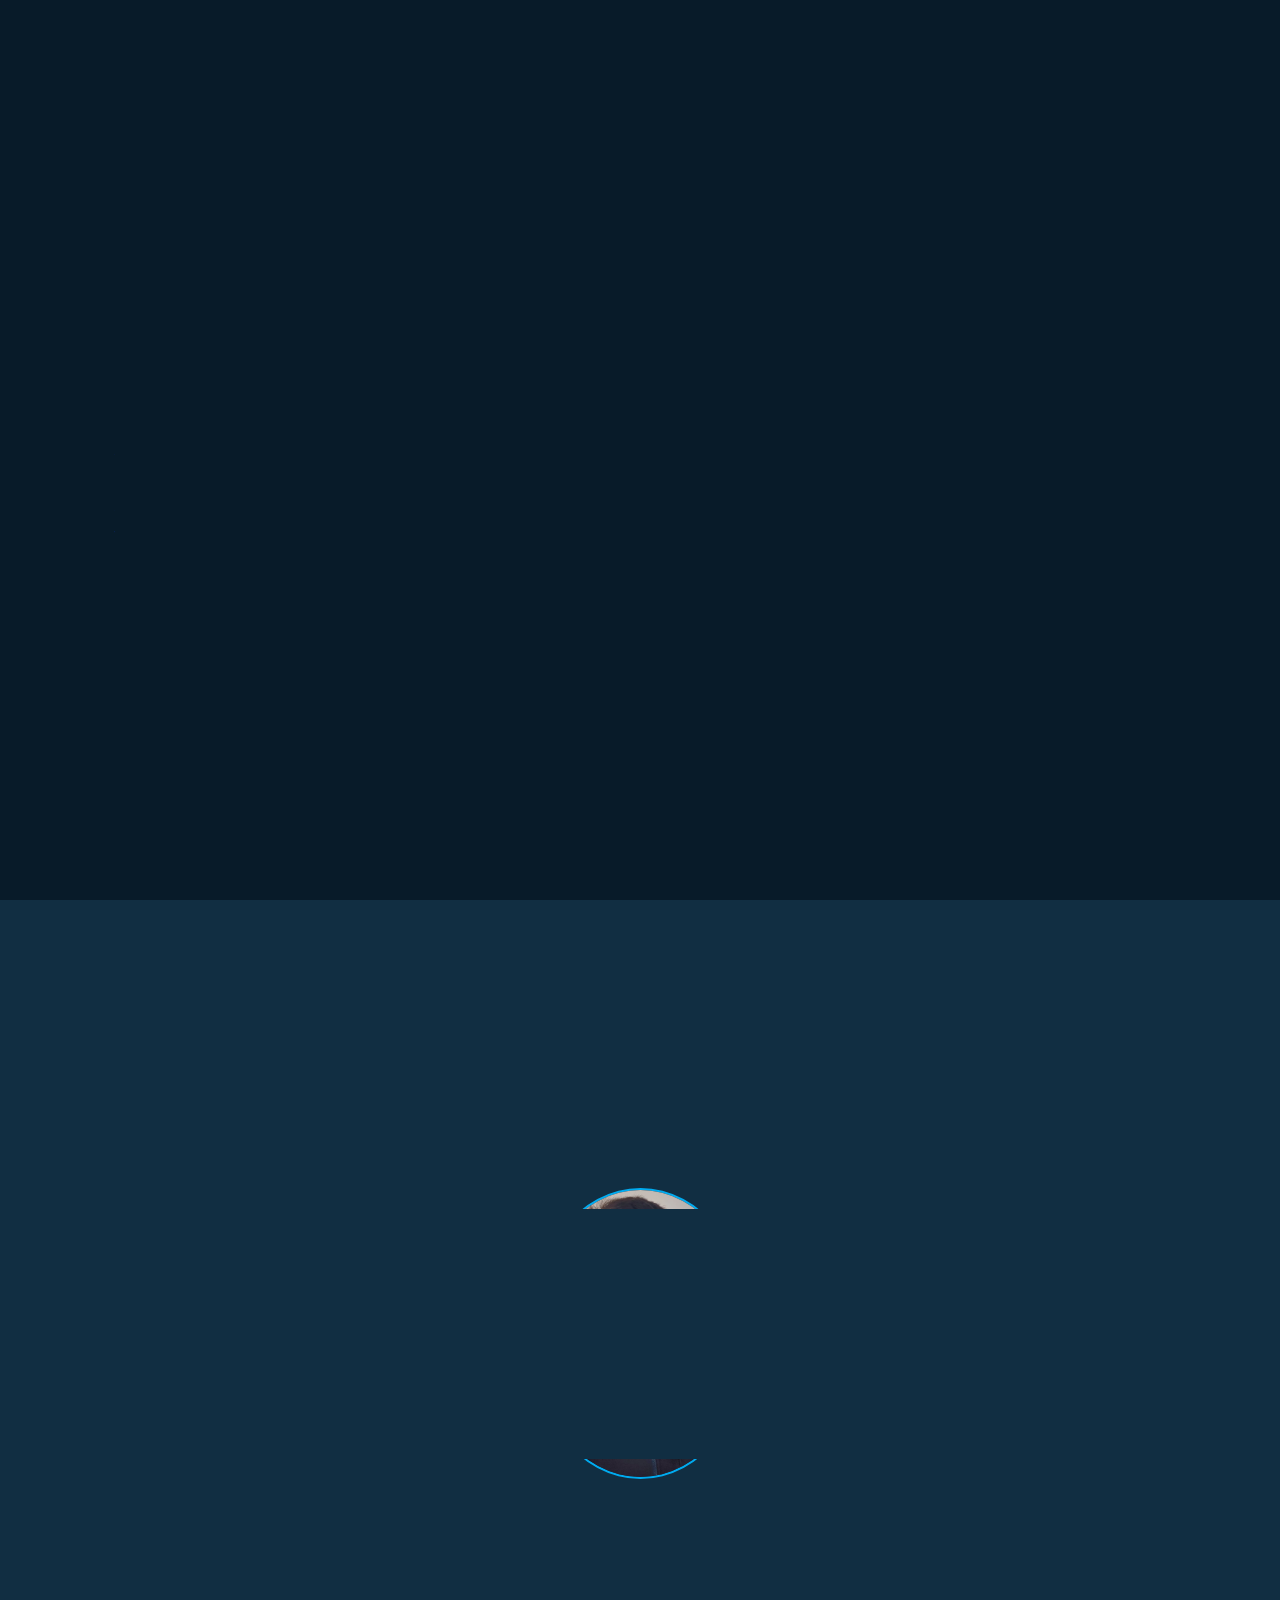
==== commit f83ae33c: "Update index.html" ====
--- a/index.html
+++ b/index.html
@@ -70,7 +70,7 @@
         <h2 class="heading">About <span>Me</span><span class="animate scroll" style="--i:1;"></span></h2>
 
         <div class="about-img">
-            <img src="sq.png" alt=" not working">
+            <img src="sd.png.jpg" alt=" not working">
             <span class="circle-spin"></span>
             <span class="animate scroll" style="--i:2;"></span>
         </div>
